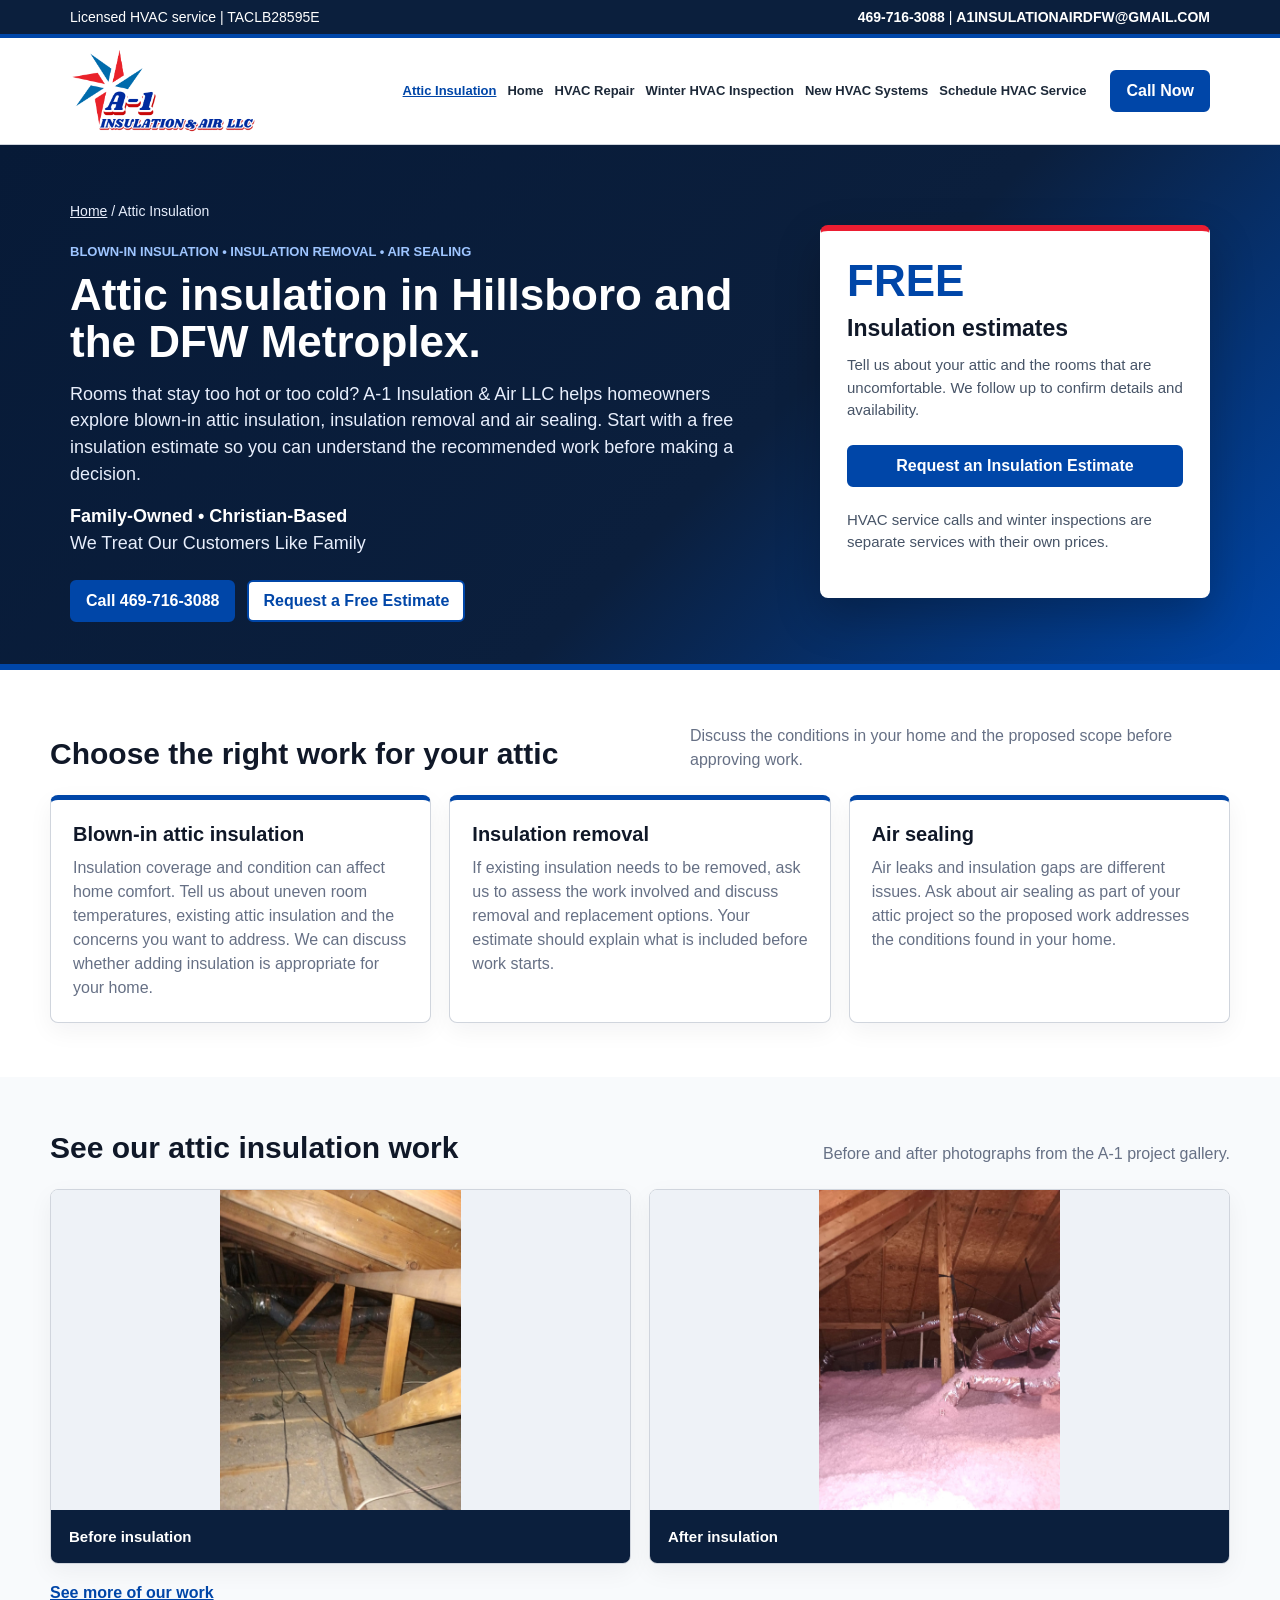
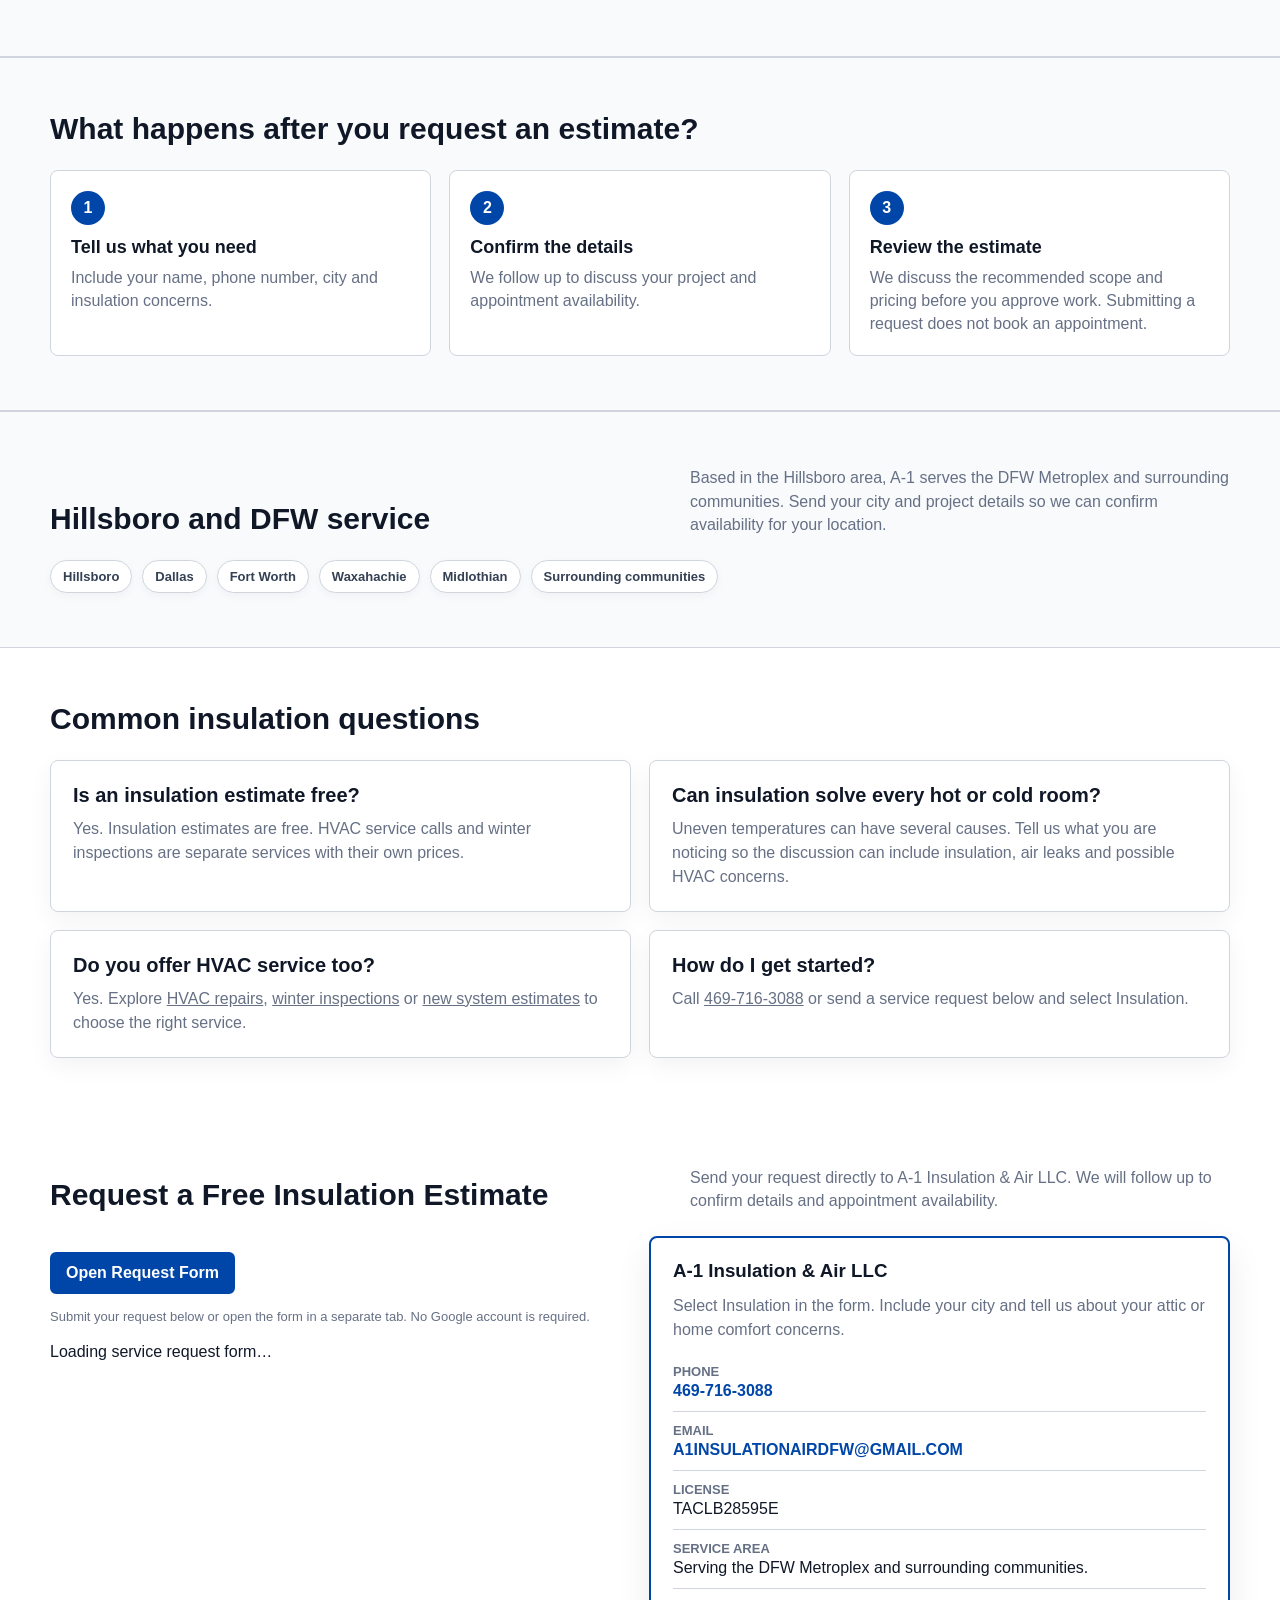
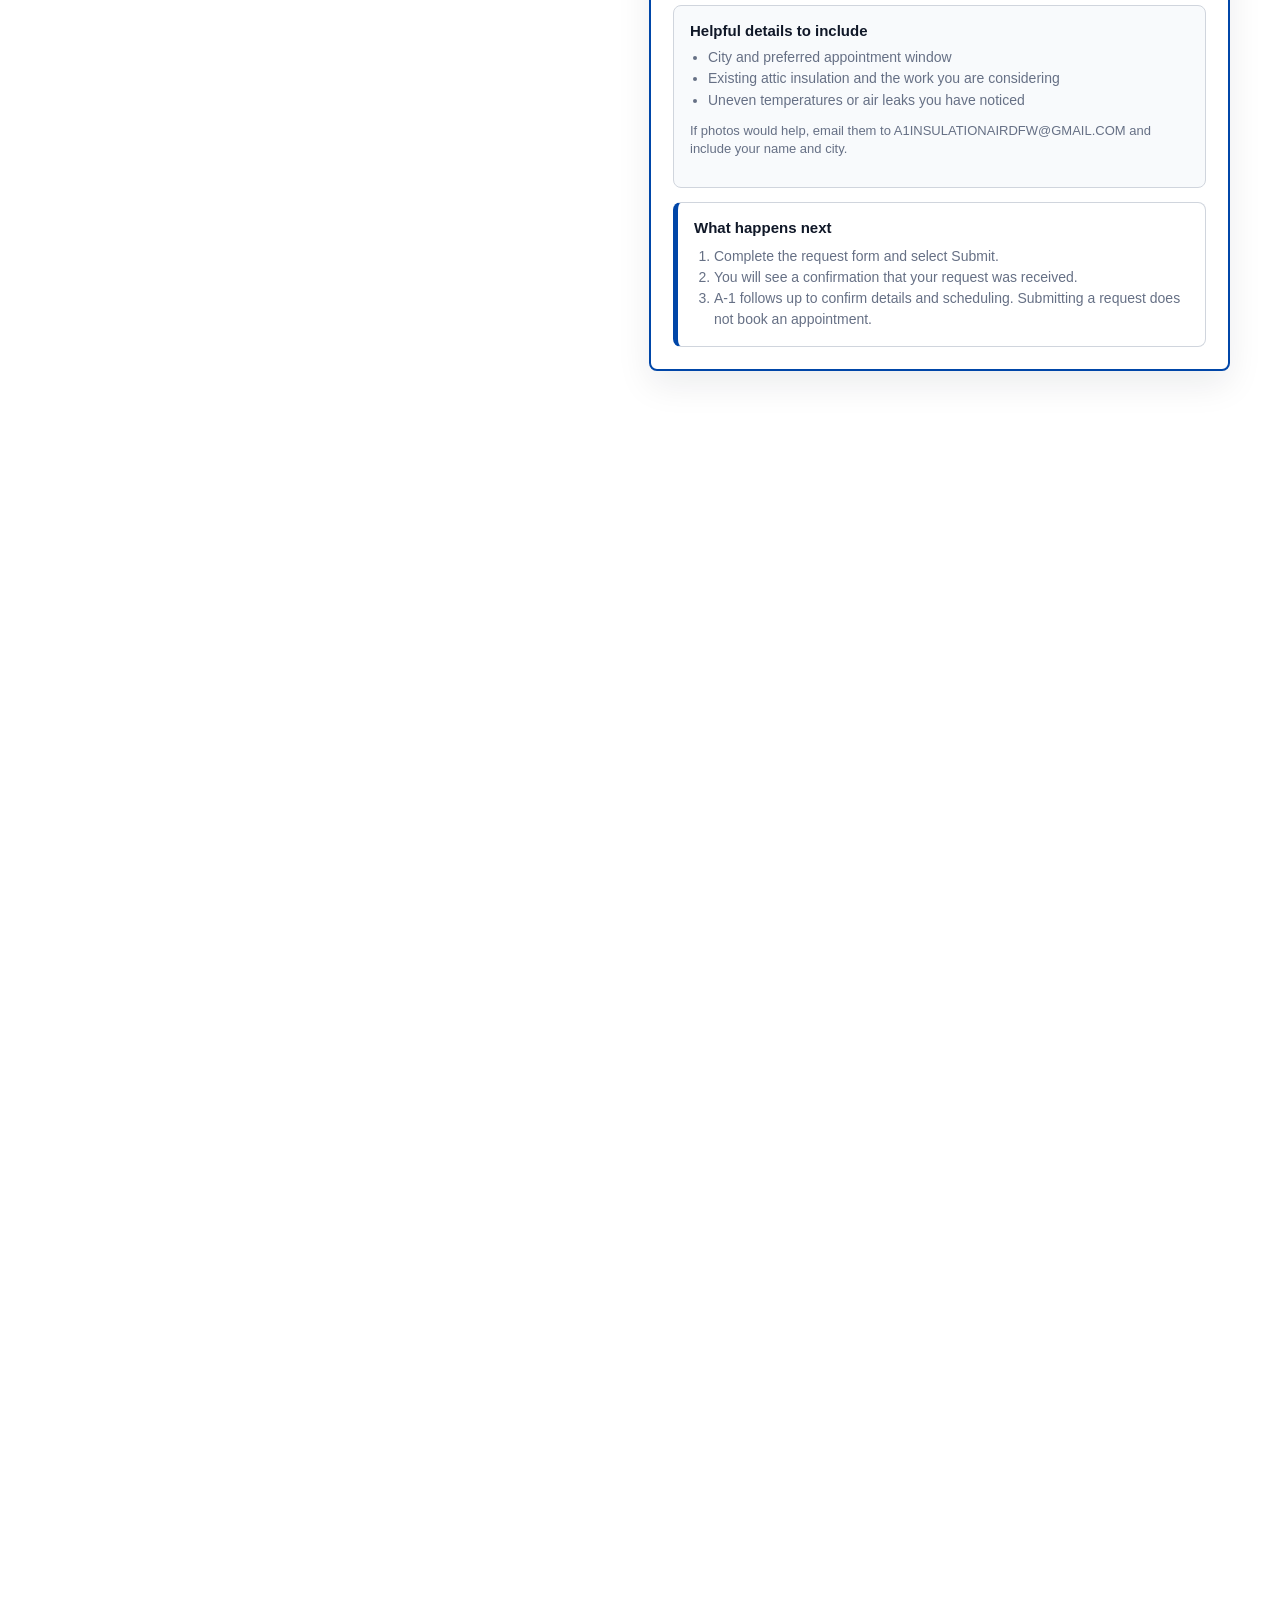
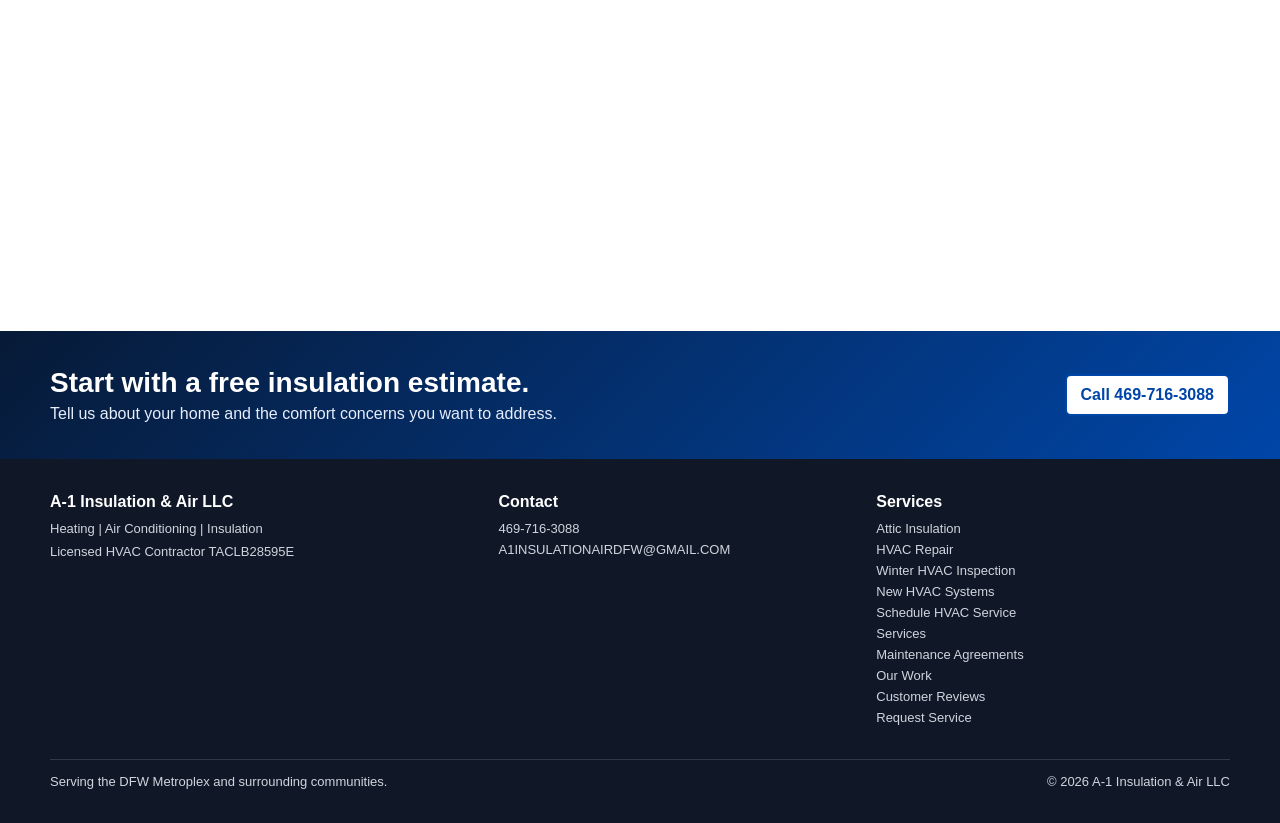
==== attic-insulation/index.html @ e3a463ec "Improve insulation search visibility and website discovery Add an attic insulation service page, con" ====
<!doctype html>
<html lang="en"><head><meta charset="utf-8"><meta name="viewport" content="width=device-width, initial-scale=1">
<!-- Google tag (gtag.js) -->
<script async src="https://www.googletagmanager.com/gtag/js?id=G-NMW5L7QPZ6"></script>
<script>
  window.dataLayer = window.dataLayer || [];
  function gtag(){dataLayer.push(arguments);}
  gtag('js', new Date());
  gtag('config', 'G-NMW5L7QPZ6');
  gtag('config', 'AW-18245089585');
</script>
<title>Attic Insulation in Hillsboro &amp; DFW | A-1 Insulation &amp; Air</title><meta name="description" content="Blown-in attic insulation, insulation removal and air sealing for Hillsboro and DFW homeowners. Call 469-716-3088 for a free insulation estimate.">
<link rel="canonical" href="https://a1insulationairdfw.github.io/a1-insulation-air/attic-insulation/"><meta property="og:title" content="Attic Insulation in Hillsboro &amp; DFW | A-1 Insulation &amp; Air"><meta property="og:description" content="Blown-in attic insulation, insulation removal and air sealing for Hillsboro and DFW homeowners. Call 469-716-3088 for a free insulation estimate."><meta property="og:type" content="website"><meta property="og:url" content="https://a1insulationairdfw.github.io/a1-insulation-air/attic-insulation/">
<link rel="stylesheet" href="../assets/hvac-v2.css">
<script type="application/ld+json">{"@context": "https://schema.org", "@type": "Service", "name": "Attic insulation, insulation removal and air sealing", "serviceType": ["Blown-in attic insulation", "Insulation removal", "Air sealing"], "url": "https://a1insulationairdfw.github.io/a1-insulation-air/attic-insulation/", "areaServed": ["Hillsboro, Texas", "DFW Metroplex"], "provider": {"@type": "HomeAndConstructionBusiness", "@id": "https://a1insulationairdfw.github.io/a1-insulation-air/#business", "name": "A-1 Insulation & Air LLC", "url": "https://a1insulationairdfw.github.io/a1-insulation-air/", "telephone": "+1-469-716-3088"}}</script>
</head><body>
<a class="skip-link" href="#main">Skip to main content</a>
<div class="topbar"><div class="topbar-inner"><div>Licensed HVAC service | TACLB28595E</div><div><a href="tel:4697163088">469-716-3088</a> | <a href="mailto:A1INSULATIONAIRDFW@GMAIL.COM">A1INSULATIONAIRDFW@GMAIL.COM</a></div></div></div>
<header><div class="nav"><a class="brand" href="../"><img src="../assets/a1-logo.png" alt="A-1 Insulation &amp; Air LLC"></a><nav class="landing-nav" aria-label="Main navigation"><a href="../attic-insulation/" aria-current="page">Attic Insulation</a><a href="../">Home</a><a href="../hvac-repair/">HVAC Repair</a>
<a href="../winter-hvac-inspection/">Winter HVAC Inspection</a>
<a href="../hvac-installation/">New HVAC Systems</a>
<a href="../schedule-service/">Schedule HVAC Service</a></nav><a class="btn" href="tel:4697163088">Call Now</a></div></header>
<main id="main">
<section class="hero"><div class="hero-inner"><div>
<p class="breadcrumb"><a href="../">Home</a> / Attic Insulation</p>
<div class="eyebrow">Blown-in insulation • Insulation removal • Air sealing</div>
<h1>Attic insulation in Hillsboro and the DFW Metroplex.</h1>
<p>Rooms that stay too hot or too cold? A-1 Insulation &amp; Air LLC helps homeowners explore blown-in attic insulation, insulation removal and air sealing. Start with a free insulation estimate so you can understand the recommended work before making a decision.</p>
<p class="family-message"><strong>Family-Owned &bull; Christian-Based</strong><br>We Treat Our Customers Like Family</p>
<div class="hero-actions"><a class="btn" href="tel:4697163088">Call 469-716-3088</a><a class="btn secondary" href="#contact">Request a Free Estimate</a></div>
</div><aside class="hero-panel offer-panel" aria-label="Free insulation estimates"><p class="offer-price">FREE</p><h2>Insulation estimates</h2><p>Tell us about your attic and the rooms that are uncomfortable. We follow up to confirm details and availability.</p><a class="btn" href="#contact">Request an Insulation Estimate</a><p style="margin-top:16px">HVAC service calls and winter inspections are separate services with their own prices.</p></aside></div></section>
<section><div class="wrap"><div class="section-head"><h2>Choose the right work for your attic</h2><p>Discuss the conditions in your home and the proposed scope before approving work.</p></div><div class="grid cols3">
<article class="card featured"><h3>Blown-in attic insulation</h3><p>Insulation coverage and condition can affect home comfort. Tell us about uneven room temperatures, existing attic insulation and the concerns you want to address. We can discuss whether adding insulation is appropriate for your home.</p></article>
<article class="card featured"><h3>Insulation removal</h3><p>If existing insulation needs to be removed, ask us to assess the work involved and discuss removal and replacement options. Your estimate should explain what is included before work starts.</p></article>
<article class="card featured"><h3>Air sealing</h3><p>Air leaks and insulation gaps are different issues. Ask about air sealing as part of your attic project so the proposed work addresses the conditions found in your home.</p></article>
</div></div></section>
<section class="project-gallery"><div class="wrap"><div class="section-head"><h2>See our attic insulation work</h2><p>Before and after photographs from the A-1 project gallery.</p></div><div class="grid cols2">
<figure class="project-photo"><img src="../assets/attic-before.jpg" alt="Attic before insulation was added" loading="lazy" decoding="async"><figcaption>Before insulation</figcaption></figure>
<figure class="project-photo"><img src="../assets/attic-after.jpg" alt="Attic after the insulation upgrade" loading="lazy" decoding="async"><figcaption>After insulation</figcaption></figure>
</div><p class="gallery-more"><a href="../#work">See more of our work</a></p></div></section>
<section class="seasonal"><div class="wrap"><div class="section-head"><h2>What happens after you request an estimate?</h2></div><div class="grid cols3">
<div class="step-card"><div class="step-number">1</div><h3>Tell us what you need</h3><p>Include your name, phone number, city and insulation concerns.</p></div>
<div class="step-card"><div class="step-number">2</div><h3>Confirm the details</h3><p>We follow up to discuss your project and appointment availability.</p></div>
<div class="step-card"><div class="step-number">3</div><h3>Review the estimate</h3><p>We discuss the recommended scope and pricing before you approve work. Submitting a request does not book an appointment.</p></div>
</div></div></section>
<section class="service-area"><div class="wrap"><div class="section-head"><h2>Hillsboro and DFW service</h2><p>Based in the Hillsboro area, A-1 serves the DFW Metroplex and surrounding communities. Send your city and project details so we can confirm availability for your location.</p></div><div class="area-list"><span class="pill">Hillsboro</span><span class="pill">Dallas</span><span class="pill">Fort Worth</span><span class="pill">Waxahachie</span><span class="pill">Midlothian</span><span class="pill">Surrounding communities</span></div></div></section>
<section><div class="wrap"><div class="section-head"><h2>Common insulation questions</h2></div><div class="grid cols2">
<article class="card"><h3>Is an insulation estimate free?</h3><p>Yes. Insulation estimates are free. HVAC service calls and winter inspections are separate services with their own prices.</p></article>
<article class="card"><h3>Can insulation solve every hot or cold room?</h3><p>Uneven temperatures can have several causes. Tell us what you are noticing so the discussion can include insulation, air leaks and possible HVAC concerns.</p></article>
<article class="card"><h3>Do you offer HVAC service too?</h3><p>Yes. Explore <a href="../hvac-repair/">HVAC repairs</a>, <a href="../winter-hvac-inspection/">winter inspections</a> or <a href="../hvac-installation/">new system estimates</a> to choose the right service.</p></article>
<article class="card"><h3>How do I get started?</h3><p>Call <a href="tel:4697163088">469-716-3088</a> or send a service request below and select Insulation.</p></article>
</div></div></section>
<section id="contact">
      <div class="wrap">
        <div class="section-head">
          <h2>Request a Free Insulation Estimate</h2>
          <p>Send your request directly to A-1 Insulation &amp; Air LLC. We will follow up to confirm details and appointment availability.</p>
        </div>
        <div class="grid cols2">
          <div class="request-form-panel">
  <p><a class="btn" href="https://docs.google.com/forms/d/e/1FAIpQLScwM27meroY3OdA7Tu2vWPYSsbpfGsn83zfB4UVSaZjBl84tA/viewform" target="_blank" rel="noopener">Open Request Form</a></p>
  <p class="form-note">Submit your request below or open the form in a separate tab. No Google account is required.</p>
  <iframe title="A-1 Insulation &amp; Air service request form" src="https://docs.google.com/forms/d/e/1FAIpQLScwM27meroY3OdA7Tu2vWPYSsbpfGsn83zfB4UVSaZjBl84tA/viewform?embedded=true" width="100%" height="2100" style="border:0;display:block" loading="lazy">Loading request form...</iframe>
</div>
          <aside class="contact-panel">
            <h3>A-1 Insulation & Air LLC</h3>
            <p style="margin:0 0 12px;color:#667085;line-height:1.45">Select Insulation in the form. Include your city and tell us about your attic or home comfort concerns.</p>
            <div class="contact-line"><b>Phone</b><a href="tel:4697163088">469-716-3088</a></div>
            <div class="contact-line"><b>Email</b><a href="mailto:A1INSULATIONAIRDFW@GMAIL.COM">A1INSULATIONAIRDFW@GMAIL.COM</a></div>
            <div class="contact-line"><b>License</b>TACLB28595E</div>
            <div class="contact-line"><b>Service Area</b>Serving the DFW Metroplex and surrounding communities.</div>
            <div class="request-tips">
              <h4>Helpful details to include</h4>
              <ul>
                <li>City and preferred appointment window</li>
                <li>Existing attic insulation and the work you are considering</li>
                <li>Uneven temperatures or air leaks you have noticed</li>
              </ul>
              <p class="photo-note">If photos would help, email them to A1INSULATIONAIRDFW@GMAIL.COM and include your name and city.</p>
            </div>
            <div class="next-steps">
              <h4>What happens next</h4>
              <ol>
                <li>Complete the request form and select Submit.</li>
                <li>You will see a confirmation that your request was received.</li>
                <li>A-1 follows up to confirm details and scheduling. Submitting a request does not book an appointment.</li>
              </ol>
            </div>
          </aside>
        </div>
      </div>
    </section>
<section class="final-cta"><div class="wrap"><div><h2>Start with a free insulation estimate.</h2><p>Tell us about your home and the comfort concerns you want to address.</p></div><a class="btn secondary" href="tel:4697163088">Call 469-716-3088</a></div></section>
</main><footer>
    <div class="wrap">
      <div>
        <h3>A-1 Insulation & Air LLC</h3>
        <div>Heating | Air Conditioning | Insulation</div>
        <div style="margin-top:8px">Licensed HVAC Contractor TACLB28595E</div>
      </div>
      <div>
        <h3>Contact</h3>
        <a href="tel:4697163088">469-716-3088</a>
        <a href="mailto:A1INSULATIONAIRDFW@GMAIL.COM">A1INSULATIONAIRDFW@GMAIL.COM</a>
      </div>
      <div>
        <h3>Services</h3><a href="../attic-insulation/">Attic Insulation</a><a href="../hvac-repair/">HVAC Repair</a>
<a href="../winter-hvac-inspection/">Winter HVAC Inspection</a>
<a href="../hvac-installation/">New HVAC Systems</a>
<a href="../schedule-service/">Schedule HVAC Service</a>
        <a href="../#services">Services</a>
        <a href="../#maintenance">Maintenance Agreements</a>
        <a href="../#work">Our Work</a>
        <a href="../#reviews">Customer Reviews</a>
        <a href="../#contact">Request Service</a>
      </div>
      <div class="fine-print">
        <span>Serving the DFW Metroplex and surrounding communities.</span>
        <span>&copy; 2026 A-1 Insulation & Air LLC</span>
      </div>
    </div>
  </footer><a class="btn mobile-call" href="tel:4697163088">Call A-1: 469-716-3088</a><script src="../assets/hvac.js"></script><script src="../assets/lead-form-config.js"></script><script src="../assets/lead-form.js?v=20261012-2"></script></body></html>
---- assets/hvac-v2.css ----
:root {
    --blue:#0046a8;
    --red:#ec1d31;
    --ink:#101828;
    --muted:#667085;
    --line:#d0d5dd;
    --soft:#f3f7ff;
    --paper:#fff;
  }
  * { box-sizing:border-box; }
  html { scroll-behavior:smooth; scroll-padding-top:120px; }
  body { margin:0; font-family:Arial, Helvetica, sans-serif; color:var(--ink); background:#fff; }
  a { color:inherit; }
  .topbar { background:#0b1f3d; color:#fff; font-size:14px; border-bottom:4px solid var(--blue); }
  .topbar-inner { max-width:1180px; margin:0 auto; padding:9px 20px; display:flex; gap:18px; justify-content:space-between; align-items:center; flex-wrap:wrap; }
  .topbar a { text-decoration:none; font-weight:700; }
  header { position:sticky; top:0; z-index:10; background:rgba(255,255,255,.96); border-bottom:1px solid var(--line); backdrop-filter:blur(10px); }
  .nav { max-width:1180px; margin:0 auto; padding:10px 20px; display:flex; align-items:center; gap:24px; }
  .brand { display:flex; align-items:center; gap:12px; text-decoration:none; min-width:250px; }
  .brand img { width:185px; height:auto; display:block; }
  .brand span { display:none; }
  nav { margin-left:auto; display:flex; gap:16px; align-items:center; font-size:14px; font-weight:800; }
  nav a { text-decoration:none; color:#1d2939; }
  .btn { display:inline-flex; align-items:center; justify-content:center; border:2px solid var(--blue); border-radius:6px; padding:10px 14px; background:var(--blue); color:#fff; text-decoration:none; font-weight:900; cursor:pointer; min-height:42px; }
  .btn.secondary { background:#fff; color:var(--blue); }
  .hero { position:relative; overflow:hidden; background:linear-gradient(135deg,#071a37 0%,#0b1f3d 58%,#0046a8 100%); color:#fff; border-bottom:6px solid var(--blue); }
  .hero-inner { width:100%; max-width:1180px; margin:0 auto; padding:56px 20px 42px; display:grid; grid-template-columns:minmax(0,1fr) 390px; gap:42px; align-items:center; }
  .eyebrow { color:#9ec5ff; font-size:13px; font-weight:900; text-transform:uppercase; margin-bottom:12px; }
  .hero h1 { margin:0; font-size:44px; line-height:1.07; max-width:720px; letter-spacing:0; }
  .hero p { font-size:18px; line-height:1.48; max-width:670px; margin:16px 0 0; color:#e7eefc; }
  .hero-actions { margin-top:24px; display:flex; gap:12px; flex-wrap:wrap; }
  .hero-badges { display:flex; gap:10px; flex-wrap:wrap; margin-top:24px; max-width:760px; }
  .hero-badge { border:1px solid rgba(255,255,255,.24); background:rgba(255,255,255,.08); border-radius:8px; padding:12px 14px; min-width:175px; }
  .hero-badge b { display:block; font-size:16px; margin-bottom:5px; }
  .hero-badge span { color:#d9e5ff; font-size:13px; line-height:1.35; }
  .hero-panel { background:#fff; color:var(--ink); border-radius:8px; overflow:hidden; border:1px solid rgba(255,255,255,.18); box-shadow:0 18px 45px rgba(0,0,0,.24); border-top:6px solid var(--red); }
  .panel-top { background:#f8fbff; padding:24px 22px 18px; text-align:center; border-bottom:1px solid var(--line); }
  .panel-top img { width:245px; max-width:100%; height:auto; display:block; margin:0 auto 10px; }
  .panel-phone { font-size:24px; font-weight:900; color:var(--blue); }
  .panel-list { padding:18px 22px; display:grid; gap:11px; }
  .panel-list div { display:flex; justify-content:space-between; gap:16px; border-bottom:1px solid #eef2f7; padding-bottom:10px; font-size:14px; }
  .panel-list div:last-child { border-bottom:0; padding-bottom:0; }
  .panel-list b { color:#344054; }
  .panel-list span { color:var(--muted); text-align:right; }
  .estimate-strip { margin-top:18px; display:flex; gap:18px; align-items:center; justify-content:space-between; border-left:5px solid var(--red); background:#fff; color:var(--ink); border-radius:8px; padding:15px 16px; }
  .estimate-strip h2 { margin:0; font-size:20px; }
  .estimate-strip p { margin:4px 0 0; color:var(--muted); font-size:14px; }
  .trust-strip { background:#fff; border-bottom:1px solid var(--line); }
  .trust-grid { max-width:1180px; margin:0 auto; padding:18px 20px; display:grid; grid-template-columns:repeat(4, minmax(0,1fr)); gap:12px; }
  .trust-item { border-left:4px solid var(--blue); padding:4px 12px; }
  .trust-item b { display:block; font-size:15px; }
  .trust-item span { display:block; color:var(--muted); font-size:13px; margin-top:3px; line-height:1.35; }
  section { padding:54px 20px; }
  [id] { scroll-margin-top:120px; }
  .wrap { max-width:1180px; margin:0 auto; }
  .section-head { display:flex; justify-content:space-between; gap:20px; align-items:end; margin-bottom:24px; }
  .section-head h2 { margin:0; font-size:30px; }
  .section-head p { margin:0; color:var(--muted); max-width:540px; line-height:1.45; }
  .grid { display:grid; gap:18px; }
  .cols3 { grid-template-columns:repeat(3, minmax(0,1fr)); }
  .cols2 { grid-template-columns:repeat(2, minmax(0,1fr)); }
  .card { border:1px solid var(--line); border-radius:8px; background:#fff; padding:22px; box-shadow:0 8px 24px rgba(16,24,40,.05); }
  .card.featured { border-top:5px solid var(--blue); }
  .card h3 { margin:0 0 9px; font-size:20px; }
  .card p { margin:0; color:var(--muted); line-height:1.5; }
  .mini-list { margin:14px 0 0; padding:0; list-style:none; display:grid; gap:7px; }
  .mini-list li { color:#344054; font-size:13px; line-height:1.35; display:flex; gap:8px; }
  .mini-list li::before { content:""; width:7px; height:7px; border-radius:50%; background:var(--blue); flex:0 0 7px; margin-top:5px; }
  .service-icon { width:42px; height:42px; border-radius:8px; background:var(--soft); color:var(--blue); display:flex; align-items:center; justify-content:center; font-weight:900; font-size:22px; margin-bottom:14px; }
  .detail-list { display:grid; gap:12px; }
  .detail-row { display:grid; grid-template-columns:220px 1fr auto; gap:18px; align-items:center; border:1px solid var(--line); border-radius:8px; padding:20px; background:#fff; box-shadow:0 8px 24px rgba(16,24,40,.04); }
  .detail-row h3 { margin:0; font-size:20px; }
  .detail-row p { margin:0; color:var(--muted); line-height:1.45; }
  .detail-tag { background:var(--soft); color:var(--blue); border-radius:999px; padding:8px 11px; font-weight:900; font-size:12px; white-space:nowrap; }
  .cta-band { background:#f8fafc; border-top:1px solid var(--line); border-bottom:1px solid var(--line); padding:28px 20px; }
  .cta-inner { max-width:1180px; margin:0 auto; display:flex; align-items:center; justify-content:space-between; gap:20px; }
  .cta-inner h2 { margin:0; font-size:24px; }
  .cta-inner p { margin:5px 0 0; color:var(--muted); }
  .steps { background:#fff; }
  .step-card { border:1px solid var(--line); border-radius:8px; padding:20px; background:#fff; }
  .step-number { width:34px; height:34px; border-radius:50%; background:var(--blue); color:#fff; display:flex; align-items:center; justify-content:center; font-weight:900; margin-bottom:12px; }
  .step-card h3 { margin:0 0 8px; font-size:18px; }
  .step-card p { margin:0; color:var(--muted); line-height:1.45; }
  .benefits { background:#fff; }
  .benefit-grid { display:grid; grid-template-columns:1fr 1fr; gap:18px; }
  .benefit-panel { border:1px solid var(--line); border-radius:8px; padding:24px; background:#f8fafc; }
  .benefit-panel h3 { margin:0 0 10px; font-size:22px; }
  .benefit-panel p { color:var(--muted); line-height:1.5; margin:0; }
  .benefit-panel strong { color:var(--blue); }
  .promise-band { background:#0b1f3d; color:#fff; padding:42px 20px; }
  .promise-grid { max-width:1180px; margin:0 auto; display:grid; grid-template-columns:1.1fr 1fr; gap:28px; align-items:center; }
  .promise-band h2 { margin:0; font-size:30px; }
  .promise-band p { color:#d9e5ff; line-height:1.5; margin:12px 0 0; }
  .promise-list { display:grid; gap:12px; }
  .promise-item { border:1px solid rgba(255,255,255,.18); border-left:5px solid var(--red); border-radius:8px; padding:14px 16px; background:rgba(255,255,255,.07); }
  .promise-item b { display:block; margin-bottom:4px; }
  .promise-item span { color:#d9e5ff; font-size:14px; line-height:1.4; }
  .maintenance-note { margin-top:18px; border:1px solid rgba(255,255,255,.22); border-left:5px solid var(--red); border-radius:8px; padding:18px; background:rgba(255,255,255,.08); color:#eef4ff; line-height:1.5; }
  .maintenance-cta { margin-top:18px; display:flex; justify-content:space-between; align-items:center; gap:18px; border-radius:8px; padding:18px; background:#fff; color:var(--ink); }
  .maintenance-cta h3 { margin:0 0 4px; font-size:20px; }
  .maintenance-cta p { margin:0; color:var(--muted); line-height:1.45; }
  .final-cta { background:linear-gradient(135deg,#071a37,#0046a8); color:#fff; padding:36px 20px; }
  .final-cta .wrap { display:flex; justify-content:space-between; align-items:center; gap:20px; }
  .final-cta h2 { margin:0; font-size:28px; }
  .final-cta p { margin:6px 0 0; color:#e7eefc; }
  .reviews { background:#fff; }
  .review-card { border:1px solid var(--line); border-radius:8px; padding:22px; background:#fff; box-shadow:0 8px 24px rgba(16,24,40,.05); }
  .stars { color:#f5a400; font-size:18px; letter-spacing:2px; margin-bottom:10px; }
  .review-card p { color:var(--muted); line-height:1.5; margin:0; }
  .review-card b { display:block; margin-top:14px; }
  .review-source { display:inline-block; margin-top:7px; color:var(--blue); font-size:12px; font-weight:900; }
  .review-note { margin-top:16px; color:var(--muted); font-size:13px; line-height:1.45; }
  .review-actions { margin-top:18px; display:flex; gap:10px; flex-wrap:wrap; }
  .review-summary { display:flex; align-items:center; justify-content:space-between; gap:16px; border:1px solid var(--line); border-left:5px solid var(--blue); border-radius:8px; padding:16px 18px; margin-bottom:18px; background:#f8fafc; }
  .review-summary b { font-size:20px; }
  .review-summary span { color:var(--muted); }
  .work-gallery { background:#fff; }
  .work-card { border:1px solid var(--line); border-radius:8px; overflow:hidden; background:#fff; box-shadow:0 8px 24px rgba(16,24,40,.05); }
  .work-card img { width:100%; aspect-ratio:4/3; object-fit:cover; display:block; background:#eef3ff; }
  .work-card div:last-child { padding:16px; }
  .work-card h3 { margin:0 0 6px; font-size:18px; }
  .work-card p { margin:0; color:var(--muted); line-height:1.45; }
  .blue-band { background:#0b1f3d; color:#fff; position:relative; overflow:hidden; }
  .blue-band .section-head p, .blue-band .card p { color:#d9e5ff; }
  .blue-band .card { background:rgba(255,255,255,.08); border-color:rgba(255,255,255,.18); }
  .checklist { margin:0; padding:0; list-style:none; display:grid; gap:10px; }
  .checklist li { display:flex; gap:10px; line-height:1.45; color:#344054; }
  .checklist li::before { content:""; width:9px; height:9px; flex:0 0 9px; border-radius:50%; background:var(--red); margin-top:6px; }
  .blue-band .checklist li { color:#eef4ff; }
  .service-area { background:#f8fafc; border-top:1px solid var(--line); border-bottom:1px solid var(--line); }
  .area-list { display:flex; gap:10px; flex-wrap:wrap; margin-top:14px; }
  .area-panel { border:1px solid var(--line); border-radius:8px; background:#fff; padding:20px; box-shadow:0 8px 24px rgba(16,24,40,.05); }
  .area-panel h3 { margin:0 0 8px; }
  .area-panel p { margin:0; color:var(--muted); line-height:1.5; }
  .pill { border:1px solid var(--line); background:#fff; border-radius:999px; padding:8px 12px; font-weight:800; font-size:13px; color:#344054; box-shadow:0 3px 10px rgba(16,24,40,.04); }
  form { display:grid; grid-template-columns:repeat(2, minmax(0,1fr)); gap:12px; }
  label { display:grid; gap:5px; font-size:13px; font-weight:900; color:#344054; }
  input, select, textarea { width:100%; border:1px solid var(--line); border-radius:6px; padding:11px 12px; font:inherit; color:var(--ink); background:#fff; }
  textarea { min-height:118px; resize:vertical; }
  .span2 { grid-column:span 2; }
  .check-group { display:grid; grid-template-columns:repeat(2, minmax(0,1fr)); gap:8px; border:1px solid var(--line); border-radius:6px; padding:10px; background:#fff; }
  .check-option { display:flex; align-items:center; gap:8px; font-weight:700; font-size:13px; color:#344054; }
  .check-option input { width:auto; }
  .contact-panel { border:2px solid var(--blue); border-radius:8px; padding:22px; background:#fff; box-shadow:0 14px 35px rgba(16,24,40,.08); }
  .contact-panel h3 { margin:0 0 12px; }
  .form-card { border:1px solid var(--line); border-radius:8px; padding:22px; background:#fff; box-shadow:0 14px 35px rgba(16,24,40,.08); }
  .request-tips { margin-top:16px; padding:16px; border-radius:8px; background:#f8fafc; border:1px solid var(--line); }
  .request-tips h4 { margin:0 0 8px; font-size:15px; }
  .request-tips ul { margin:0; padding-left:18px; color:var(--muted); line-height:1.55; font-size:14px; }
  .photo-note { margin-top:10px; color:var(--muted); font-size:13px; line-height:1.4; }
  .next-steps { margin-top:14px; border:1px solid var(--line); border-left:5px solid var(--blue); border-radius:8px; padding:16px; background:#fff; }
  .next-steps h4 { margin:0 0 10px; font-size:15px; }
  .next-steps ol { margin:0; padding-left:20px; color:var(--muted); line-height:1.5; font-size:14px; }
  .form-note { grid-column:1 / -1; margin:-2px 0 2px; color:var(--muted); font-size:13px; line-height:1.4; }
  .info-split { background:#fff; }
  .info-card { border:1px solid var(--line); border-radius:8px; padding:22px; background:#fff; box-shadow:0 8px 24px rgba(16,24,40,.05); }
  .info-card h3 { margin:0 0 8px; font-size:20px; }
  .info-card p { margin:0; color:var(--muted); line-height:1.5; }
  .info-card strong { color:var(--blue); }
  .seasonal { background:#f8fafc; border-top:1px solid var(--line); border-bottom:1px solid var(--line); }
  .season-card { border:1px solid var(--line); border-radius:8px; background:#fff; padding:22px; box-shadow:0 8px 24px rgba(16,24,40,.05); }
  .season-card h3 { margin:0 0 12px; font-size:21px; }
  .season-card ul { margin:0; padding-left:18px; color:var(--muted); line-height:1.55; }
  .contact-line { padding:11px 0; border-bottom:1px solid var(--line); }
  .contact-line:last-child { border-bottom:0; }
  .contact-line b { display:block; font-size:13px; color:var(--muted); text-transform:uppercase; margin-bottom:3px; }
  .contact-line a { color:var(--blue); font-weight:900; text-decoration:none; }
  footer { background:#101828; color:#fff; padding:34px 20px; }
  footer .wrap { display:grid; grid-template-columns:1.2fr 1fr 1fr; gap:24px; font-size:13px; color:#d0d5dd; }
  footer h3 { margin:0 0 10px; color:#fff; font-size:16px; }
  footer a { color:#d0d5dd; text-decoration:none; display:block; margin:6px 0; }
  footer .fine-print { grid-column:1 / -1; border-top:1px solid rgba(255,255,255,.14); padding-top:14px; margin-top:4px; display:flex; justify-content:space-between; gap:12px; flex-wrap:wrap; }
  .mobile-call { display:none; position:fixed; left:12px; right:12px; bottom:12px; z-index:20; box-shadow:0 12px 30px rgba(0,0,0,.22); }
  @media (max-width:1120px) {
    .topbar-inner { display:block; text-align:center; line-height:1.45; }
    .topbar-inner div + div { margin-top:4px; }
    .nav { justify-content:space-between; flex-wrap:wrap; gap:10px; padding:10px 14px 12px; }
    .brand { min-width:0; }
    .brand img { width:145px; }
    .nav > .btn { padding:9px 12px; min-height:40px; font-size:14px; }
    nav { order:3; width:100%; margin-left:0; display:flex; flex-wrap:wrap; gap:8px; overflow:visible; padding:8px 0 2px; }
    nav a { flex:0 0 auto; border:1px solid var(--line); border-radius:999px; padding:8px 11px; background:#f8fafc; font-size:13px; }
    .hero-inner { grid-template-columns:1fr; padding:42px 20px 32px; gap:24px; }
    .hero h1 { font-size:36px; }
    .hero p { font-size:17px; }
    .hero-actions .btn { width:100%; }
    .hero-badge { width:100%; }
    section { padding:42px 18px; }
    .section-head h2 { font-size:26px; }
    .card, .season-card, .info-card, .form-card, .contact-panel { padding:18px; }
    .estimate-strip { display:block; }
    .estimate-strip .btn { margin-top:12px; width:100%; }
    .cols3, .cols2 { grid-template-columns:1fr; }
    .detail-row { grid-template-columns:1fr; }
    .benefit-grid { grid-template-columns:1fr; }
    .promise-grid { grid-template-columns:1fr; }
    .maintenance-cta { display:block; }
    .maintenance-cta .btn { width:100%; margin-top:14px; }
    .review-summary { display:block; }
    .review-summary span { display:block; margin-top:6px; }
    .final-cta .wrap { display:block; }
    .final-cta .btn { width:100%; margin-top:16px; }
    .trust-grid { grid-template-columns:1fr; }
    .cta-inner { display:block; }
    .cta-inner .btn { margin-top:14px; width:100%; }
    .section-head { display:block; }
    .section-head p { margin-top:8px; }
    form { grid-template-columns:1fr; }
    .span2 { grid-column:auto; }
    .check-group { grid-template-columns:1fr; }
    .mobile-call { display:flex; }
    footer { padding-bottom:72px; }
    footer .wrap { grid-template-columns:1fr; }
    footer .fine-print { display:block; }
    html { scroll-padding-top:150px; }
    [id] { scroll-margin-top:150px; }
  }
.family-message strong{color:#fff}.offer-card{border-top:5px solid var(--red);display:flex;flex-direction:column;align-items:flex-start;gap:12px}.offer-card .offer-price{font-size:42px;font-weight:900;color:var(--blue);line-height:1.1}.offer-card .btn{margin-top:auto;font-size:14px}.offer-card h3{margin:0}.offer-note{color:var(--muted);line-height:1.5;margin:22px 0 0}.offer-note a{color:var(--blue);font-weight:bold}.featured-photo{margin:0;border:1px solid var(--line);border-radius:8px;overflow:hidden}.featured-photo img{display:block;width:100%;aspect-ratio:4/3;object-fit:contain;background:#eef3ff}.featured-photo figcaption{padding:14px 18px;font-weight:bold;background:#0b1f3d;color:#fff}@media(min-width:1121px){nav{gap:11px;font-size:13px}.brand{min-width:220px}}a:focus-visible,button:focus-visible{outline:3px solid #ec1d31;outline-offset:4px}

/* Shared additions for HVAC landing pages. */
.hero{padding:0}.offer-panel{padding:26px}.offer-panel .offer-price{font-size:44px;font-weight:900;color:var(--blue);margin:0 0 10px;line-height:1.1;overflow-wrap:anywhere}.offer-panel h2{margin:0 0 12px;font-size:23px}.offer-panel p{font-size:15px;color:#475467;margin:0 0 18px}.offer-panel .btn{width:100%;margin:6px 0}.breadcrumb{font-size:14px!important;margin:0 0 22px!important}.breadcrumb a{color:#e7eefc}.service-links{display:flex;flex-wrap:wrap;gap:10px}.service-links a{padding:12px 15px;border:1px solid var(--line);border-radius:6px;font-weight:700;color:var(--blue);background:#fff;text-decoration:none}.service-links a[aria-current="page"]{background:var(--blue);color:#fff}.skip-link{position:absolute;left:12px;top:-100px;background:#fff;color:var(--blue);padding:14px;z-index:100}.skip-link:focus{top:12px}.topbar a,.contact-line a,footer a{overflow-wrap:anywhere}.request-form-panel{min-width:0}.contact-panel{align-self:start}.service-links a:hover,nav a:hover{text-decoration:underline}.card h3{line-height:1.25}.landing-nav a[aria-current="page"]{color:var(--blue);text-decoration:underline}.landing-nav{flex-wrap:wrap} @media(max-width:600px){header{position:relative}.hero h1{font-size:34px}.hero-inner{padding:32px 18px}.offer-panel .offer-price{font-size:36px}.topbar-inner{font-size:12px}.service-links a{width:100%}.hero-actions{margin-top:20px}} @media(prefers-reduced-motion:reduce){html{scroll-behavior:auto}}

.project-gallery{background:#f8fafc;border-bottom:1px solid var(--line)}.project-photo{margin:0;border:1px solid var(--line);border-radius:8px;overflow:hidden;background:#fff;box-shadow:0 8px 24px rgba(16,24,40,.05)}.project-photo img{display:block;width:100%;height:320px;object-fit:contain;background:#eef2f7}.project-photo figcaption{padding:16px 18px;color:#fff;background:#0b1f3d;font-size:15px;font-weight:700;line-height:1.4}.gallery-more{margin:20px 0 0}.gallery-more a{color:var(--blue);font-weight:700}@media(max-width:600px){.project-photo img{height:280px}}

/* Keep image intrinsic widths inside their grid cells. */
.project-gallery .grid > *{min-width:0}.project-photo{max-width:100%}.project-photo img{max-width:100%}
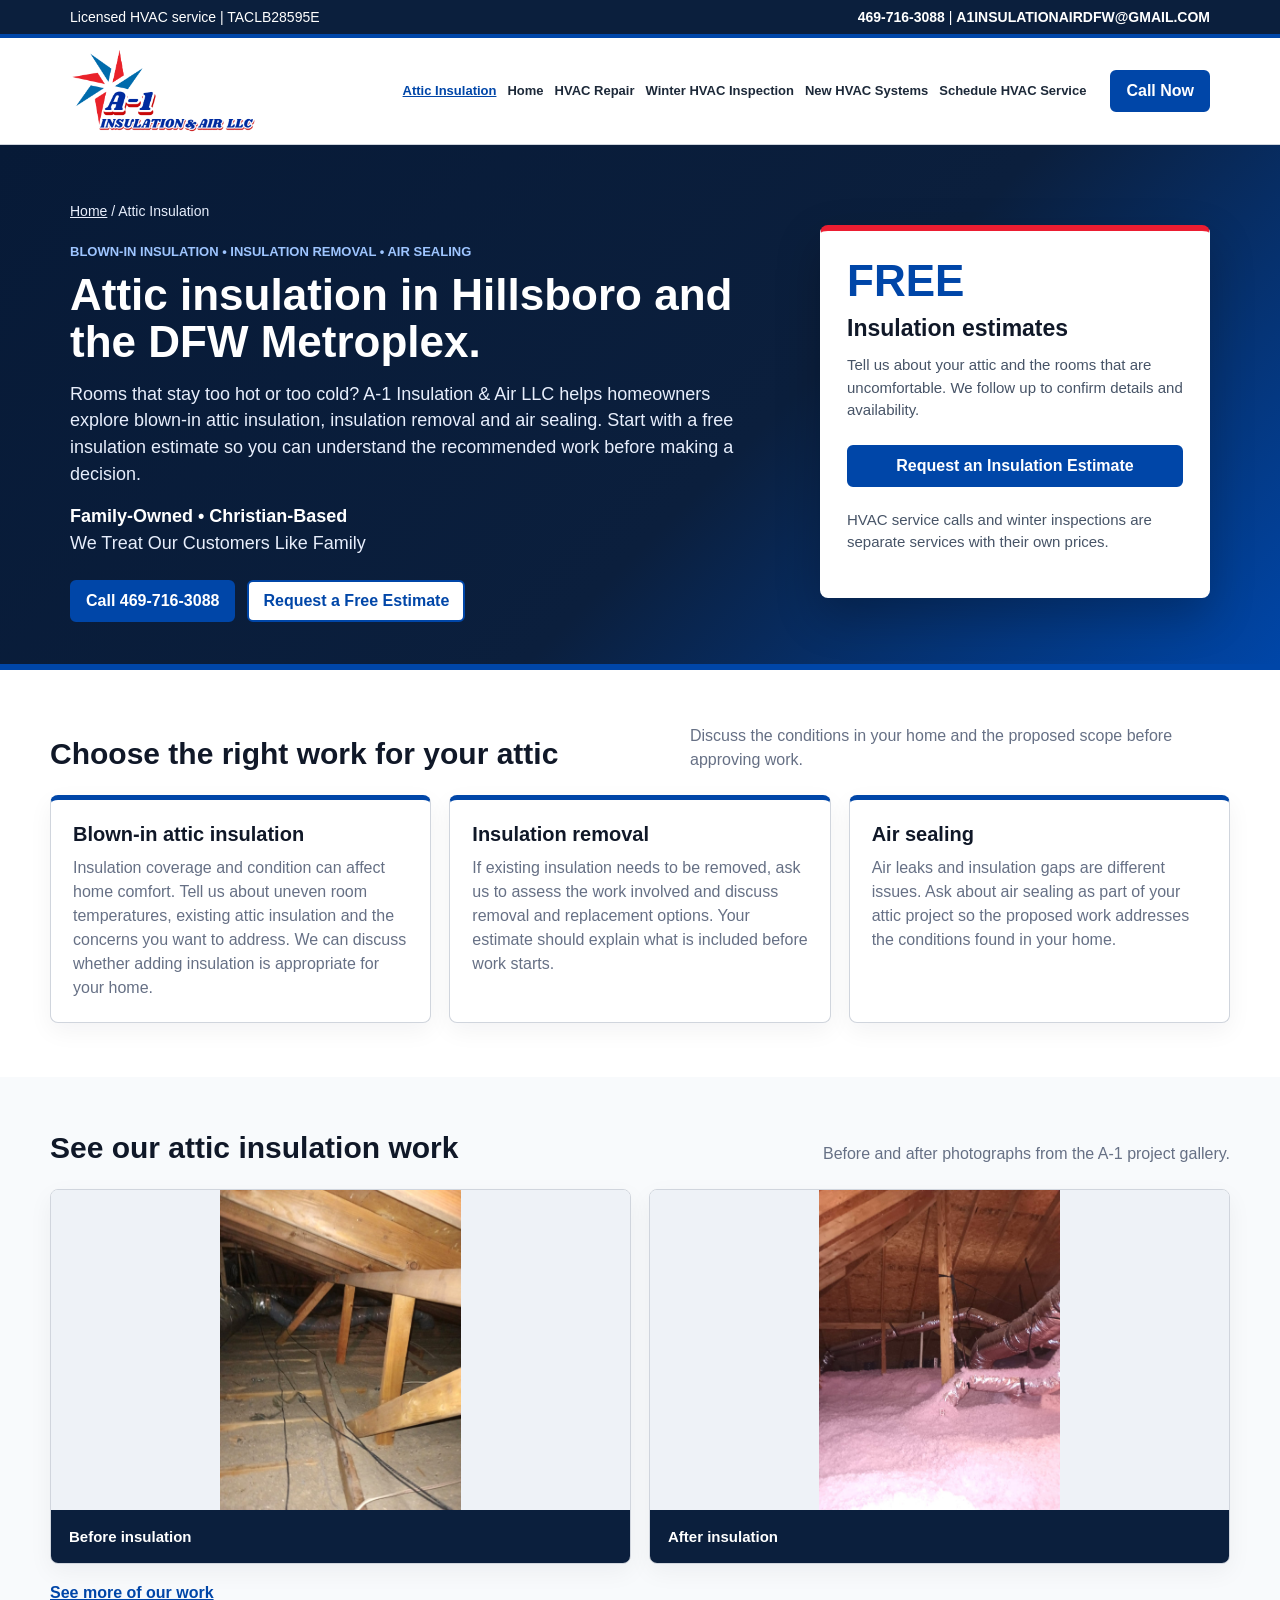
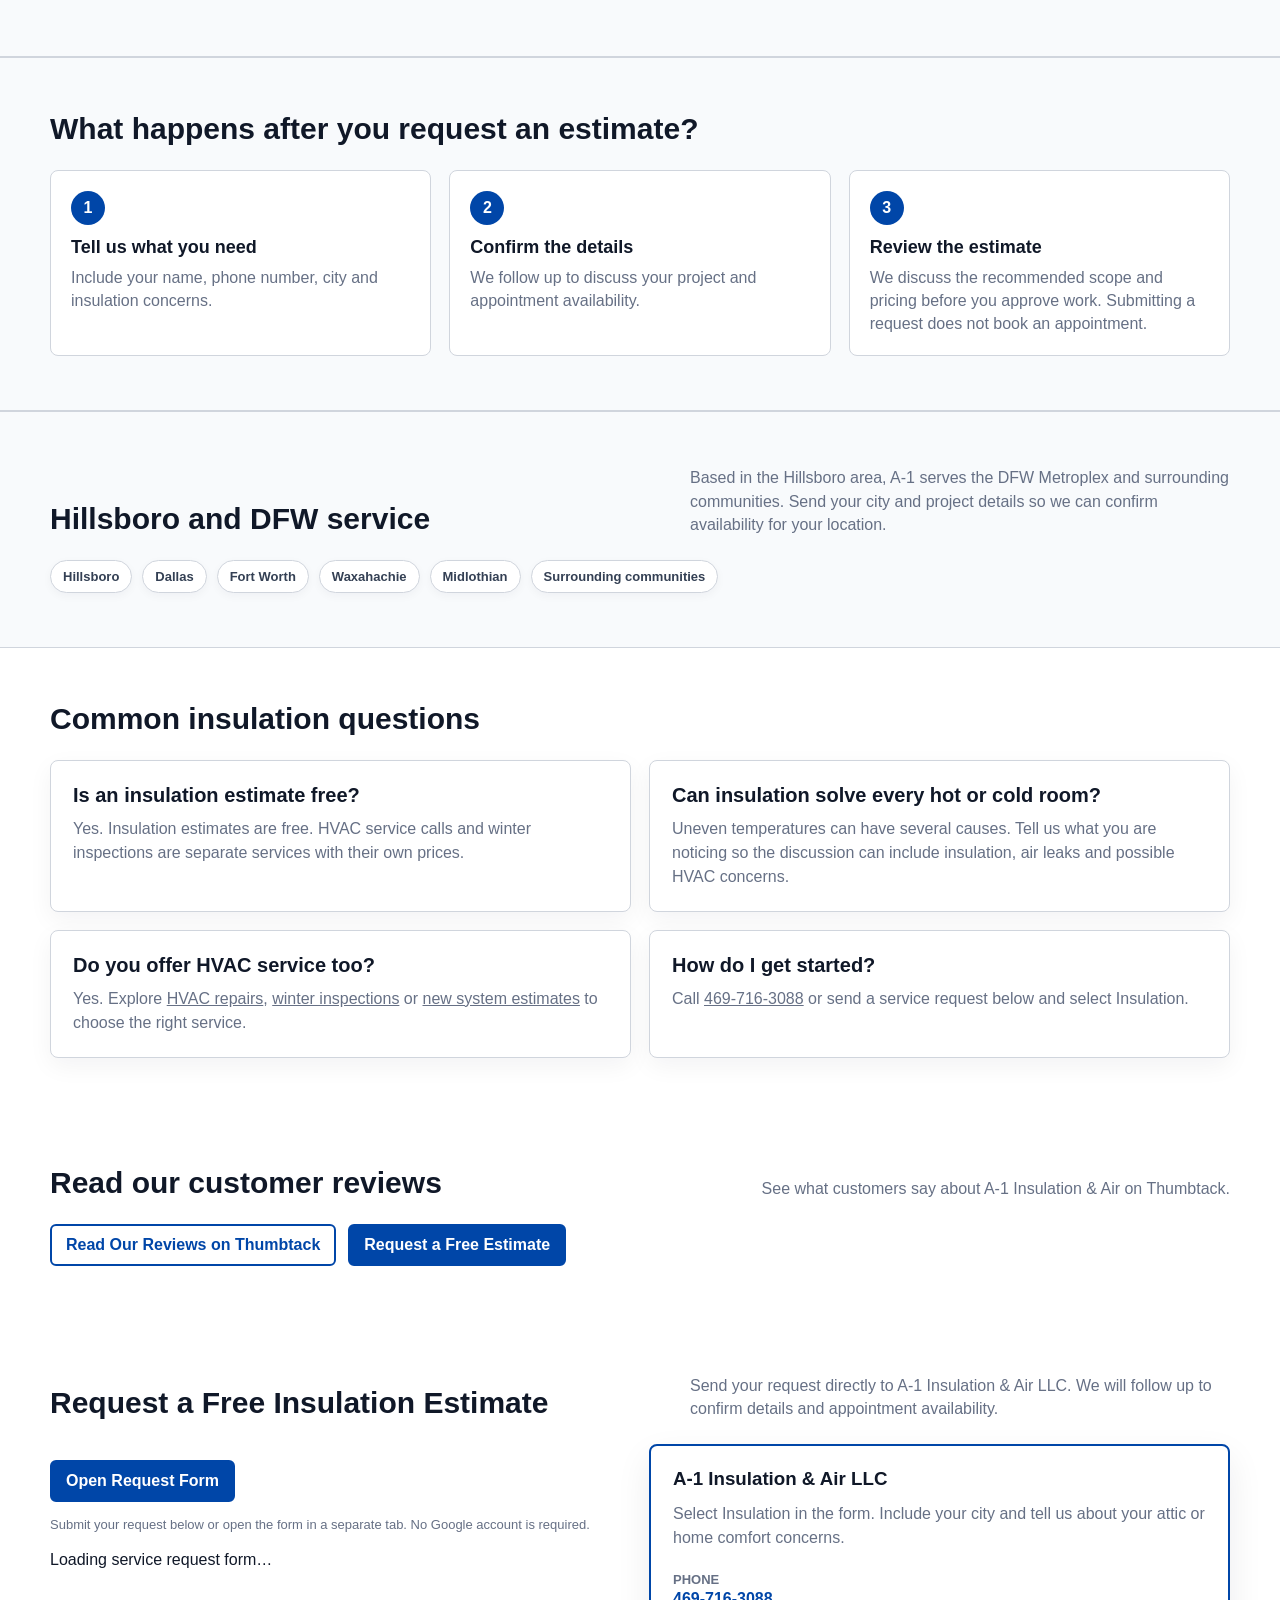
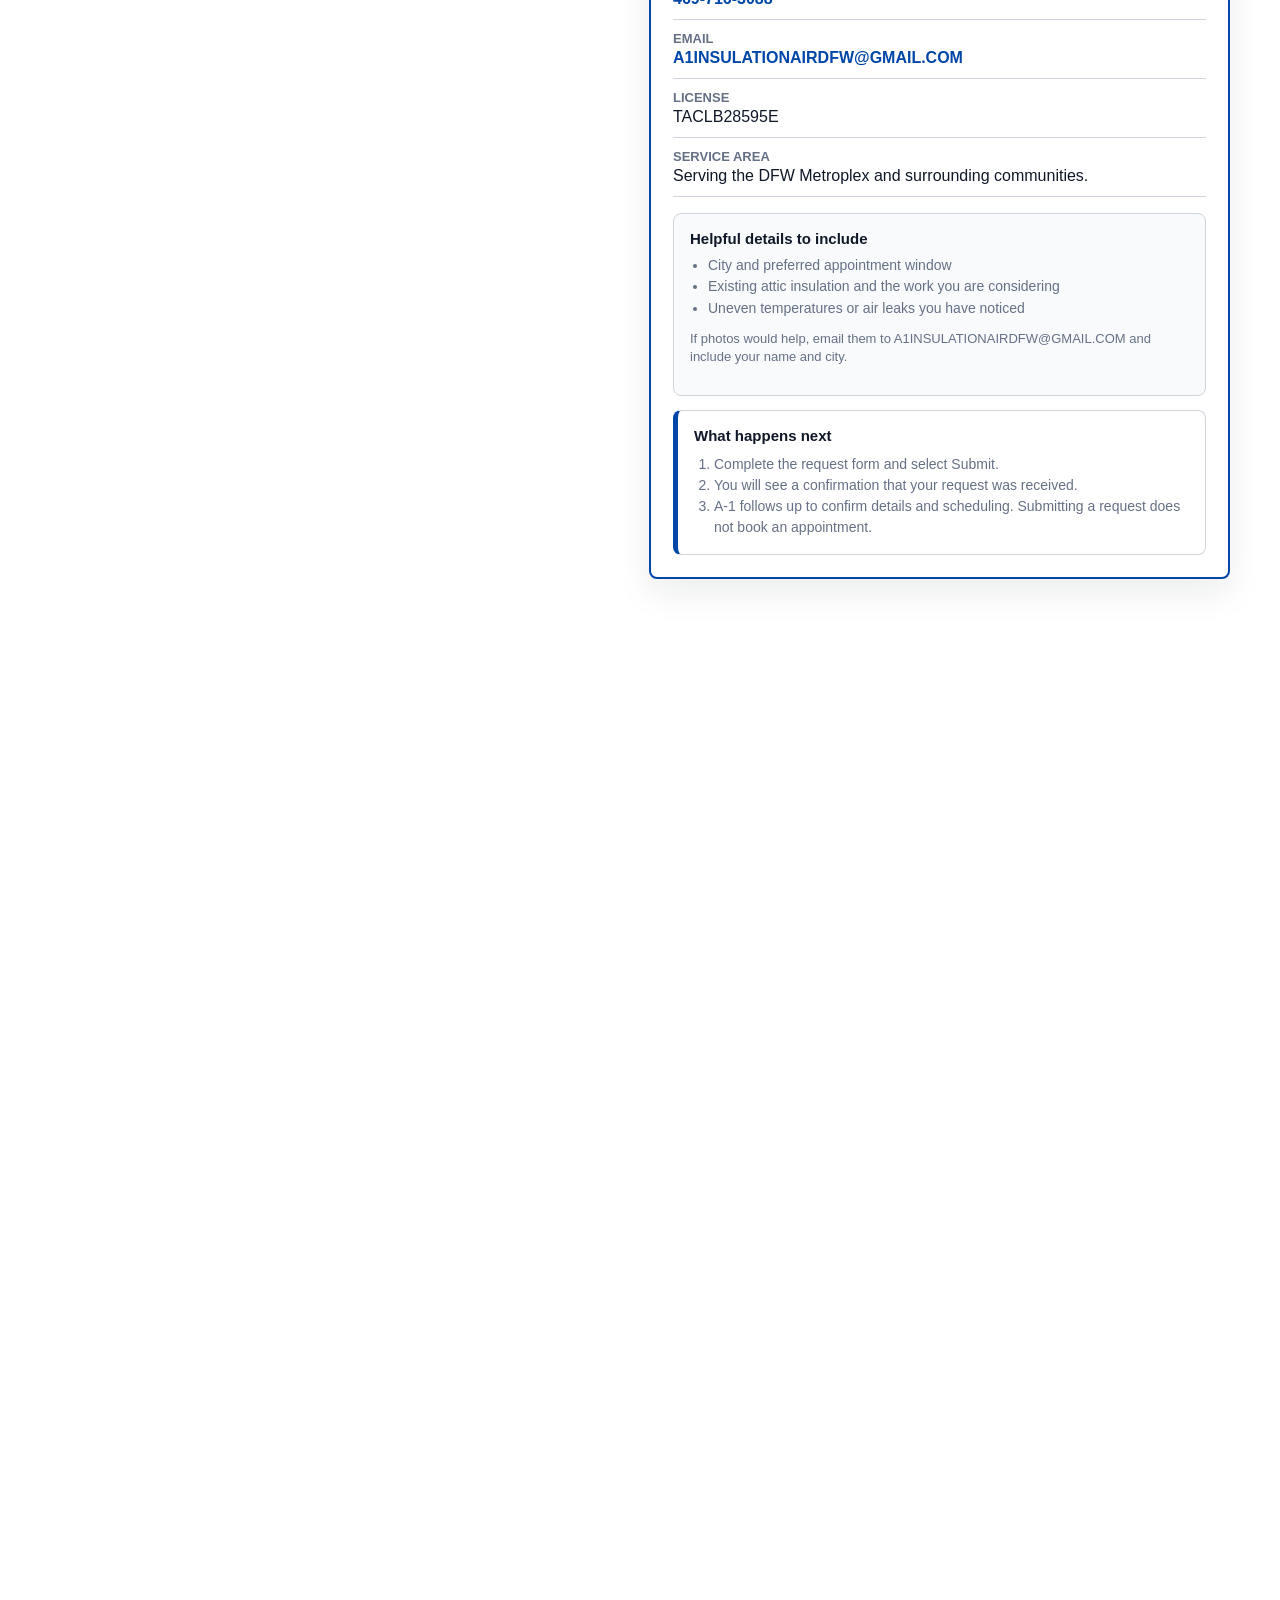
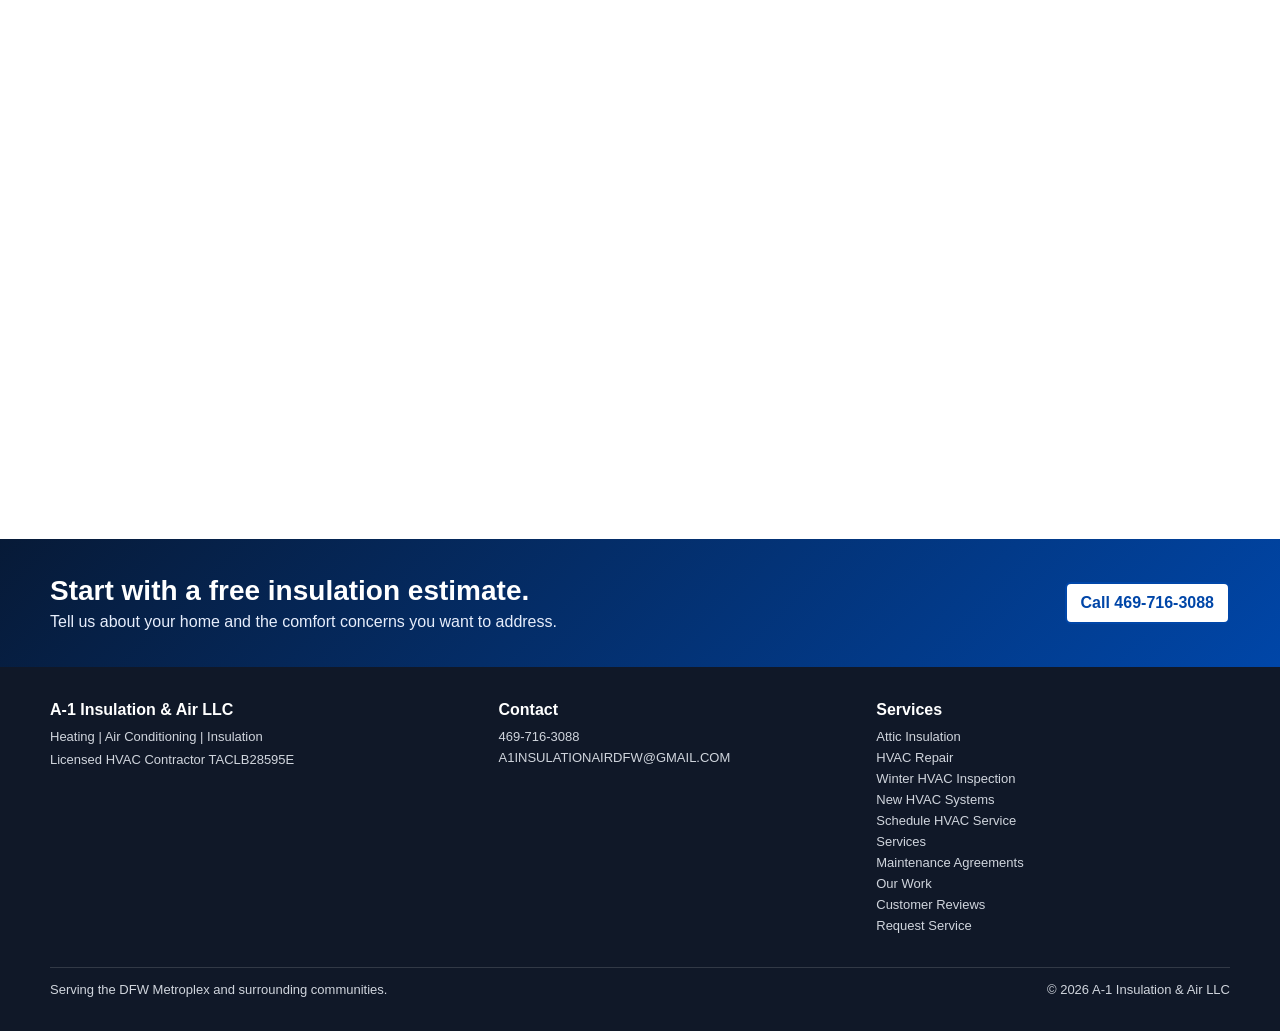
==== commit 9c46c473: "Link Thumbtack customer reviews from homepage and insulation page" ====
--- a/attic-insulation/index.html
+++ b/attic-insulation/index.html
@@ -50,6 +50,7 @@
 <article class="card"><h3>Do you offer HVAC service too?</h3><p>Yes. Explore <a href="../hvac-repair/">HVAC repairs</a>, <a href="../winter-hvac-inspection/">winter inspections</a> or <a href="../hvac-installation/">new system estimates</a> to choose the right service.</p></article>
 <article class="card"><h3>How do I get started?</h3><p>Call <a href="tel:4697163088">469-716-3088</a> or send a service request below and select Insulation.</p></article>
 </div></div></section>
+<section id="reviews"><div class="wrap"><div class="section-head"><h2>Read our customer reviews</h2><p>See what customers say about A-1 Insulation &amp; Air on Thumbtack.</p></div><div class="hero-actions"><a class="btn secondary" href="https://www.thumbtack.com/tx/hillsboro/insulation/-1-insulation/service/340747087163621595" target="_blank" rel="noopener">Read Our Reviews on Thumbtack</a><a class="btn" href="#contact">Request a Free Estimate</a></div></div></section>
 <section id="contact">
       <div class="wrap">
         <div class="section-head">
